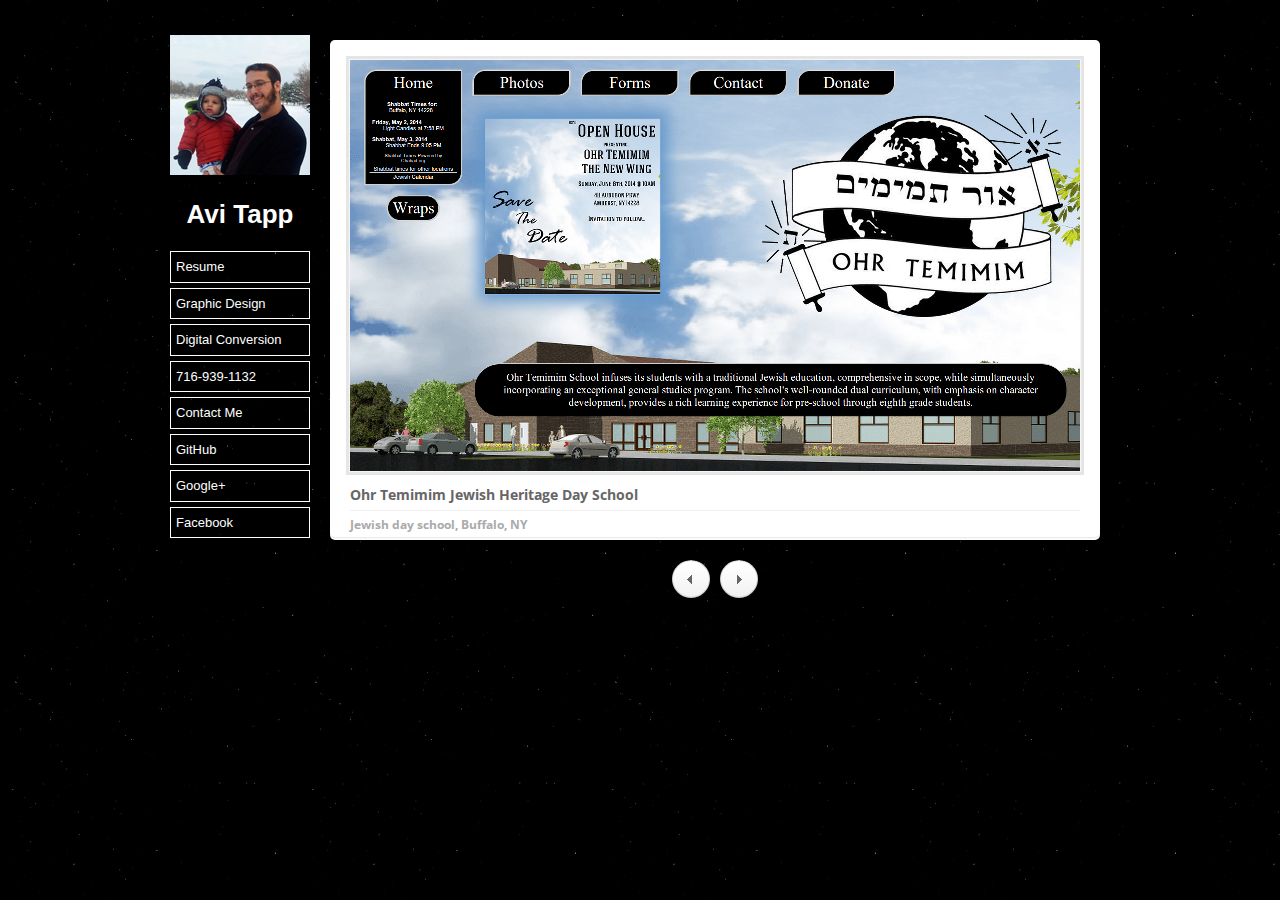
==== index.html @ eca0aeeb "Moved stuff over from A Tapp Creation Repo" ====
<!DOCTYPE html>
<html lang="en">
	<head>
		<link href='http://fonts.googleapis.com/css?family=Open+Sans+Condensed:700,300' rel='stylesheet' type='text/css' />
		<link rel="stylesheet" type="text/css" href="css/personal.css">
		<link rel="stylesheet" type="text/css" href="css/windy.css">
		<noscript><link rel="stylesheet" type="text/css" href="css/noJS.css" /></noscript>
		<script type="text/javascript" src="js/modernizr.custom.79639.js"></script>
		<script async>
			(function(i,s,o,g,r,a,m){i['GoogleAnalyticsObject']=r;i[r]=i[r]||function(){
			(i[r].q=i[r].q||[]).push(arguments)},i[r].l=1*new Date();a=s.createElement(o),
			m=s.getElementsByTagName(o)[0];a.async=1;a.src=g;m.parentNode.insertBefore(a,m)
			})(window,document,'script','//www.google-analytics.com/analytics.js','ga');

			ga('create', 'UA-46133056-1', 'andrewtapp.com');
			ga('require', 'displayfeatures');
			ga('send', 'pageview');
			</script>
	</head>
	<body class="container_12">
		<div class="grid_2">
			<img id="face" src="img/face.png">
			<h1 style="margin-top:20px">Avi Tapp</h1>
			<div class="button"><a href="docs/andrewTappResume.pdf" target="_blank">Resume</a></div>
			<div class="button"><a href="graphicDesign.html">Graphic Design</a></div>
			<div class="button"><a href="digitalConversion.html">Digital Conversion</a></div>
			<div class="button">716-939-1132</div>
			<div class="button"><a href="contact.html">Contact Me</a></div>
			<div class="button"><a href="http://goo.gl/nzzRv4" target="_blank">GitHub</a></div>
			<div class="button"><a href="http://goo.gl/ujoPPo" target="_blank">Google+</a></div>
			<div class="button"><a href="http://goo.gl/vteVsX" target="_blank">Facebook</a></div>
			<!--div class="button"><a href="private.html">Private</a></div-->
		</div>
		<div class="grid_10">
			<div class="container">
				<section class="main">
					<div class="windy-demo">
						<ul id="wi-el" class="wi-container">
							<!--li><iframe width="548" height="411" src="//www.youtube.com/embed/BRP77xAKAnA?rel=0&controls=0&modestbranding=1&showinfo=0" frameborder="0" allowfullscreen></iframe><h4>Testing</h4><p>1, 2, 3</p></li-->
							<li><a href="http://www.ohrtemimimschool.com"><img src="img/ohrTemimim.png" alt="Ohr Temimim"/></a><h4>Ohr Temimim Jewish Heritage Day School</h4><p>Jewish day school, Buffalo, NY</p></li>
							<li><a href="purim@saranac/index.php"><img src="img/saranac.png" alt="Saranac Synagogue"/></a><h4>Saranac Synagogue</h4><p>Jewish Synagogue and Yeshiva, Buffalo, NY</p></li>
							<li><a href="altfinefoods/index.html"><img src="img/aff.png" alt="Alt Fine Foods"/></a><h4>Alt Fine Foods, Inc.</h4><p>Kosher catering, Buffalo, NY</p></li>
							<li><a href="adunder/index.html"><img src="img/adunder.png" alt="Adunder Designs"/></a><h4>Adunder Designs</h4><p>Event planning and related services, Buffalo, NY</p></li>
						</ul>
						<nav>
							<span id="nav-prev">prev</span>
							<span id="nav-next">next</span>
						</nav>
					</div>
				</section>
			</div>
			<script type="text/javascript" src="http://ajax.googleapis.com/ajax/libs/jquery/1.8.2/jquery.min.js"></script>
			<script type="text/javascript" src="js/jquery.windy.js"></script>
			<script type="text/javascript">	
				$(function() {

					var $el = $( '#wi-el' ),
						windy = $el.windy(),
						allownavnext = false,
						allownavprev = false;

					$( '#nav-prev' ).on( 'mousedown', function( event ) {

						allownavprev = true;
						navprev();
					
					} ).on( 'mouseup mouseleave', function( event ) {

						allownavprev = false;
					
					} );

					$( '#nav-next' ).on( 'mousedown', function( event ) {

						allownavnext = true;
						navnext();
					
					} ).on( 'mouseup mouseleave', function( event ) {

						allownavnext = false;
					
					} );

					function navnext() {
						if( allownavnext ) {
							windy.next();
							setTimeout( function() {	
								navnext();
							}, 150 );
						}
					}
					
					function navprev() {
						if( allownavprev ) {
							windy.prev();
							setTimeout( function() {	
								navprev();
							}, 150 );
						}
					}

				});
			</script>
		</div>
	</body>
</html>
---- css/personal.css ----
a,abbr,acronym,address,applet,article,aside,audio,b,big,blockquote,body,canvas,caption,center,cite,code,dd,del,details,dfn,dialog,div,dl,dt,em,embed,fieldset,figcaption,figure,font,footer,form,h1,h2,h3,h4,h5,h6,header,hgroup,hr,html,i,iframe,img,ins,kbd,label,legend,li,main,mark,menu,meter,nav,object,ol,output,p,pre,progress,q,rp,rt,ruby,s,samp,section,small,span,strike,strong,sub,summary,sup,table,tbody,td,tfoot,th,thead,time,tr,tt,u,ul,var,video,xmp{border:0;margin:0;padding:0;font-size:100%}body,html{height:100%}article,aside,details,figcaption,figure,footer,header,hgroup,main,menu,nav,section{display:block}b,strong{font-weight:700}img{color:transparent;font-size:0;vertical-align:middle;-ms-interpolation-mode:bicubic}li{display:list-item}table{border-collapse:collapse;border-spacing:0}caption,td,th{font-weight:400;vertical-align:top;text-align:left}q{quotes:none}q:after,q:before{content:"";content:none}small,sub,sup{font-size:75%}sub,sup{line-height:0;position:relative;vertical-align:baseline}sub{bottom:-.25em}sup{top:-.5em}svg{overflow:hidden}body{font:13px/1.5 "Helvetica Neue",Arial,"Liberation Sans",FreeSans,sans-serif}code,pre{font-family:"DejaVu Sans Mono",Menlo,Consolas,monospace}hr{border:0 solid #ccc;border-top-width:1px;clear:both;height:0}h1{font-size:25px}h2{font-size:23px}h3{font-size:21px}h4{font-size:19px}h5{font-size:17px}h6{font-size:15px}ol{list-style:decimal}ul{list-style:disc}li{margin-left:30px}address,dl,fieldset,figure,h1,h2,h3,h4,h5,h6,hr,ol,p,pre,table,ul{margin-bottom:20px}body{min-width:960px}.container_12{margin-left:auto;margin-right:auto;width:960px}.grid_1,.grid_10,.grid_11,.grid_12,.grid_2,.grid_3,.grid_4,.grid_5,.grid_6,.grid_7,.grid_8,.grid_9{display:inline;float:left;position:relative;margin-left:10px;margin-right:10px}.pull_1,.pull_10,.pull_11,.pull_12,.pull_2,.pull_3,.pull_4,.pull_5,.pull_6,.pull_7,.pull_8,.pull_9,.push_1,.push_10,.push_11,.push_12,.push_2,.push_3,.push_4,.push_5,.push_6,.push_7,.push_8,.push_9{position:relative}.alpha{margin-left:0}.omega{margin-right:0}.container_12 .grid_1{width:60px}.container_12 .grid_2{width:140px}.container_12 .grid_3{width:220px}.container_12 .grid_4{width:300px}.container_12 .grid_5{width:380px}.container_12 .grid_6{width:460px}.container_12 .grid_7{width:540px}.container_12 .grid_8{width:620px}.container_12 .grid_9{width:700px}.container_12 .grid_10{width:780px}.container_12 .grid_11{width:860px}.container_12 .grid_12{width:940px}.container_12 .prefix_1{padding-left:80px}.container_12 .prefix_2{padding-left:160px}.container_12 .prefix_3{padding-left:240px}.container_12 .prefix_4{padding-left:320px}.container_12 .prefix_5{padding-left:400px}.container_12 .prefix_6{padding-left:480px}.container_12 .prefix_7{padding-left:560px}.container_12 .prefix_8{padding-left:640px}.container_12 .prefix_9{padding-left:720px}.container_12 .prefix_10{padding-left:800px}.container_12 .prefix_11{padding-left:880px}.container_12 .suffix_1{padding-right:80px}.container_12 .suffix_2{padding-right:160px}.container_12 .suffix_3{padding-right:240px}.container_12 .suffix_4{padding-right:320px}.container_12 .suffix_5{padding-right:400px}.container_12 .suffix_6{padding-right:480px}.container_12 .suffix_7{padding-right:560px}.container_12 .suffix_8{padding-right:640px}.container_12 .suffix_9{padding-right:720px}.container_12 .suffix_10{padding-right:800px}.container_12 .suffix_11{padding-right:880px}.container_12 .push_1{left:80px}.container_12 .push_2{left:160px}.container_12 .push_3{left:240px}.container_12 .push_4{left:320px}.container_12 .push_5{left:400px}.container_12 .push_6{left:480px}.container_12 .push_7{left:560px}.container_12 .push_8{left:640px}.container_12 .push_9{left:720px}.container_12 .push_10{left:800px}.container_12 .push_11{left:880px}.container_12 .pull_1{left:-80px}.container_12 .pull_2{left:-160px}.container_12 .pull_3{left:-240px}.container_12 .pull_4{left:-320px}.container_12 .pull_5{left:-400px}.container_12 .pull_6{left:-480px}.container_12 .pull_7{left:-560px}.container_12 .pull_8{left:-640px}.container_12 .pull_9{left:-720px}.container_12 .pull_10{left:-800px}.container_12 .pull_11{left:-880px}.clear{clear:both;display:block;overflow:hidden;visibility:hidden;width:0;height:0}.clearfix:after,.clearfix:before{content:'\0020';display:block;overflow:hidden;visibility:hidden;width:0;height:0}.clearfix:after{clear:both}.clearfix{zoom:1}body{background:url(../img/bg.jpg) top left #DDD;color:#fff}a:active,a:hover,a:link,a:visited{text-decoration:none;color:#fff}.button{border:1px solid #fff;margin:5px 0;padding:5px}h1{text-align:center}#face{width:100%;height:100%;margin-top:25%}.hiding{display:none}.container_12 .grid_11 h4{margin:10px 0 30px;float:left;padding:0 20px}#brookMessage,#brookName{width:230px}.container_12 .grid_11 form{float:left}#brookSubmit{float:right}.weeklyVideo{margin-top:20px}#abbas60th{list-style:none;text-align:center;padding-top:42px}#abbas60th li{margin-left:0}#abbaFace{width:55px;position:absolute;left:0}#imaFace{width:55px;position:absolute;right:0}#archives{list-style:hebrew;text-align:center}#archives li{text-align:left}.weeklyVideo fieldset{border:2px dotted #fff}
---- css/windy.css ----
ul.wi-container{width:770px;height:490px;margin:0 auto 30px;position:relative;padding:0;list-style-type:none;-webkit-perspective:1400px;-moz-perspective:1400px;-ms-perspective:1400px;-o-perspective:1400px;perspective:1400px}ul.wi-container li{width:100%;height:100%;display:none;margin:0;position:absolute;top:0;left:0;background:#fff;padding:20px;pointer-events:auto}ul.wi-container li.wi-move{pointer-events:none;-webkit-transition:-webkit-transform 600ms ease,opacity 600ms ease,left 600ms ease,top 600ms ease;-moz-transition:-moz-transform 600ms ease,opacity 600ms ease,left 600ms ease,top 600ms ease;-o-transition:-o-transform 600ms ease,opacity 600ms ease,left 600ms ease,top 600ms ease;-ms-transition:-ms-transform 600ms ease,opacity 600ms ease,left 600ms ease,top 600ms ease;transition:transform 600ms ease,opacity 600ms ease,left 600ms ease,top 600ms ease}article,aside,details,figcaption,figure,footer,header,hgroup,nav,section,summary{display:block}audio,canvas,video{display:inline-block;*display:inline;*zoom:1}audio:not([controls]){display:none;height:0}[hidden]{display:none}html{font-size:100%;-webkit-text-size-adjust:100%;-ms-text-size-adjust:100%}html,button,input,select,textarea{font-family:sans-serif}body{margin:0}a:focus{outline:thin dotted}a:hover,a:active{outline:0}h1{font-size:2em;margin:.67em 0}h2{font-size:1.5em;margin:.83em 0}h3{font-size:1.17em;margin:1em 0}h4{font-size:1em;margin:1.33em 0}h5{font-size:.83em;margin:1.67em 0}h6{font-size:.75em;margin:2.33em 0}abbr[title]{border-bottom:1px dotted}b,strong{font-weight:700}blockquote{margin:1em 40px}dfn{font-style:italic}mark{background:#ff0;color:#000}p,pre{margin:1em 0}pre,code,kbd,samp{font-family:monospace,serif;_font-family:'courier new',monospace;font-size:1em}pre{white-space:pre;white-space:pre-wrap;word-wrap:break-word}q{quotes:none}q:before,q:after{content:'';content:none}small{font-size:75%}sub,sup{font-size:75%;line-height:0;position:relative;vertical-align:baseline}sup{top:-.5em}sub{bottom:-.25em}dl,menu,ol,ul{margin:1em 0}dd{margin:0 0 0 40px}menu,ol,ul{padding:0 0 0 40px}nav ul,nav ol{list-style:none;list-style-image:none}img{border:0;-ms-interpolation-mode:bicubic}svg:not(:root){overflow:hidden}figure{margin:0;-webkit-margin-before:0;-webkit-margin-after:0;-webkit-margin-start:0;-webkit-margin-end:0}form{margin:0}fieldset{border:1px solid silver;margin:0 2px;padding:.35em .625em .75em}legend{border:0;padding:0;white-space:normal;*margin-left:-7px}button,input,select,textarea{font-size:100%;margin:0;vertical-align:baseline;*vertical-align:middle}button,input{line-height:normal}button,input[type=button],input[type=reset],input[type=submit]{cursor:pointer;-webkit-appearance:button;*overflow:visible}button[disabled],input[disabled]{cursor:default}input[type=checkbox],input[type=radio]{box-sizing:border-box;padding:0;*height:13px;*width:13px}input[type=search]{-webkit-appearance:textfield;-moz-box-sizing:content-box;-webkit-box-sizing:content-box;box-sizing:content-box}input[type=search]::-webkit-search-decoration,input[type=search]::-webkit-search-cancel-button{-webkit-appearance:none}button::-moz-focus-inner,input::-moz-focus-inner{border:0;padding:0}textarea{overflow:auto;vertical-align:top}table{border-collapse:collapse;border-spacing:0}*{-moz-box-sizing:border-box;-webkit-box-sizing:border-box;box-sizing:border-box}section{font-family:'Open Sans Condensed','Arial Narrow',serif;background:#ddd url(../img/bg.jpg) repeat top left;font-weight:400;font-size:15px;-webkit-font-smoothing:antialiased;overflow-y:auto;overflow-x:hidden}a{color:#555;text-decoration:none}.container{width:770px;position:relative}.main{width:770px;margin:0 auto;position:relative}.container >header{margin:10px;padding:20px 10px 10px;position:relative;display:block;text-shadow:1px 1px 1px rgba(0,0,0,.2);text-align:center}.container >header h1{font-size:36px;line-height:36px;margin:0;position:relative;font-weight:300;color:#666;text-shadow:1px 1px 1px rgba(255,255,255,.7)}.container >header h2{font-size:14px;font-weight:300;margin:0;padding:15px 0 5px;color:#888;font-family:Cambria,Georgia,serif;font-style:italic;text-shadow:1px 1px 1px rgba(255,255,255,.9)}.codrops-top{line-height:24px;font-size:11px;background:#fff;background:rgba(255,255,255,.5);text-transform:uppercase;z-index:9999;position:relative;font-family:Cambria,Georgia,serif;box-shadow:1px 0 2px rgba(0,0,0,.2)}.codrops-top:before,.codrops-top:after{content:" ";display:table}.codrops-top:after{clear:both}.codrops-top{*zoom:1}.codrops-top a{padding:0 10px;letter-spacing:1px;color:#333;display:inline-block}.codrops-top a:hover{background:rgba(255,255,255,.6)}.codrops-top span.right{float:right}.codrops-top span.right a{float:left;display:block}.codrops-demos{text-align:center;display:block;line-height:30px;padding:5px 0}.codrops-demos a{display:inline-block;margin:0 4px;padding:0 6px;color:#aaa;line-height:20px;font-size:13px;text-shadow:1px 1px 1px #fff;border:1px solid #fff;background:#fff;background:-moz-linear-gradient(top,#fff 0,#f6f6f6 47%,#ededed 100%);background:-webkit-gradient(linear,left top,left bottom,color-stop(0%,#fff),color-stop(47%,#f6f6f6),color-stop(100%,#ededed));background:-webkit-linear-gradient(top,#fff 0,#f6f6f6 47%,#ededed 100%);background:-o-linear-gradient(top,#fff 0,#f6f6f6 47%,#ededed 100%);background:-ms-linear-gradient(top,#fff 0,#f6f6f6 47%,#ededed 100%);background:linear-gradient(top,#fff 0,#f6f6f6 47%,#ededed 100%);filter:progid:DXImageTransform.Microsoft.gradient(startColorstr='#ffffff', endColorstr='#ededed', GradientType=0);box-shadow:0 1px 1px rgba(0,0,0,.1)}.codrops-demos a:hover{color:#333;background:#fff}.codrops-demos a:active{background:#fff}.codrops-demos a.current-demo,.codrops-demos a.current-demo:hover{background:#f0f0f0;border-color:#d9d9d9;color:#aaa;box-shadow:0 1px 1px rgba(255,255,255,.7);filter:progid:DXImageTransform.Microsoft.gradient(startColorstr='#f6f6f6', endColorstr='#f6f6f6', GradientType=0)}p.info{font-family:Cambria,Georgia,serif;font-style:italic;color:#666;text-shadow:0 1px 0 rgba(255,255,255,.9);padding:20px;display:block;clear:both;text-align:center;width:240px;margin:0 auto}.windy-demo{width:770px;margin:40px auto;color:#aaa}.windy-demo ul.wi-container{border-radius:5px}.windy-demo ul.wi-container::before,.windy-demo ul.wi-container::after{content:'';width:100%;height:100%;position:absolute;background:#fff;left:0;box-shadow:0 1px 2px rgba(0,0,0,.1);border-radius:5px}.windy-demo ul.wi-container::before{top:10px;z-index:-2;box-shadow:0 5px 5px rgba(0,0,0,.2)}.windy-demo ul.wi-container::after{top:7px;z-index:-1}.windy-demo h4{color:#666;font-size:14px;padding:8px 0 5px;margin:5px 0;border-bottom:1px solid #f0f0f0}.windy-demo p{font-size:12px;font-weight:700;padding:0;margin:0}.windy-demo ul.wi-container li{border-radius:5px;-webkit-user-select:none;-khtml-user-select:none;-moz-user-select:none;-ms-user-select:none;user-select:none}.windy-demo li img{display:block;margin:0 auto;max-width:100%;box-shadow:0 0 1px 1px rgba(255,255,255,.6),0 0 0 4px rgba(0,0,0,.1)}.windy-demo nav{position:relative;width:96px;margin:0 auto}.windy-demo nav span{width:40px;height:40px;margin:0 4px;float:left;background:url(../img/nav.png) no-repeat 100% 0;text-indent:-9000px;cursor:pointer;border-radius:50%;box-shadow:0 2px 3px rgba(0,0,0,.5);-webkit-user-select:none;-khtml-user-select:none;-moz-user-select:none;-ms-user-select:none;user-select:none}.windy-demo nav span:first-child{background-position:0 0}.windy-demo nav span:active{box-shadow:0 1px 1px rgba(0,0,0,.3);background-position:100% 2px}.windy-demo nav span:first-child:active{background-position:0 2px}
---- css/noJS.css ----
ul.wi-container{width:auto;height:auto;margin:0 auto 30px;position:relative;padding:0;list-style-type:none}ul.wi-container li{width:auto;height:auto;display:block;margin:0 0 5px;position:relative}.windy-demo nav{display:none}
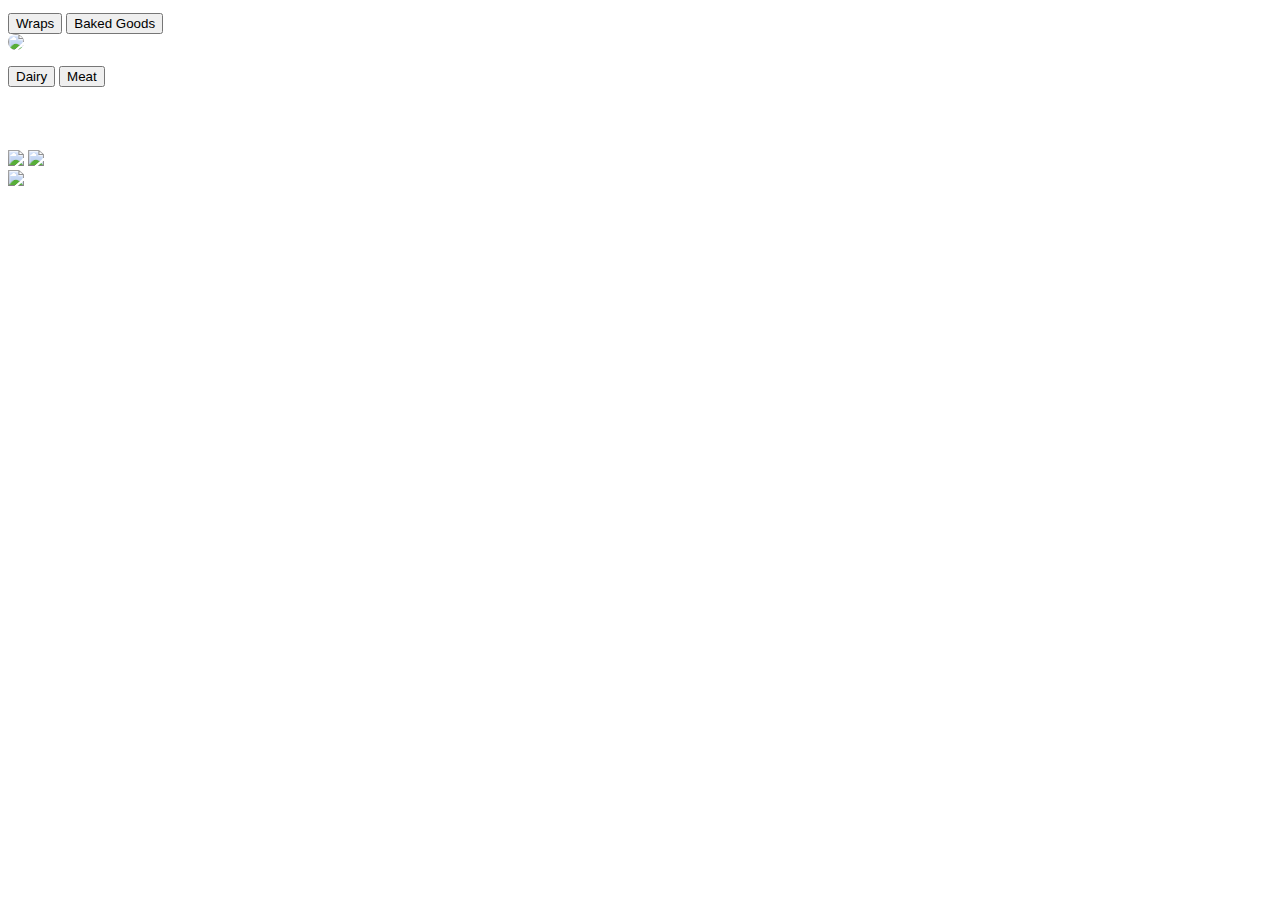
==== commit 7cff5004: "Created HTMLs" ====
--- a/index.html
+++ b/index.html
@@ -1,106 +1,55 @@
 <!DOCTYPE html>
 <html lang="en">
-	<head>
-		<link href='http://fonts.googleapis.com/css?family=Open+Sans+Condensed:700,300' rel='stylesheet' type='text/css' />
-		<link rel="stylesheet" type="text/css" href="css/personal.css">
-		<link rel="stylesheet" type="text/css" href="css/windy.css">
-		<noscript><link rel="stylesheet" type="text/css" href="css/noJS.css" /></noscript>
-		<script type="text/javascript" src="js/modernizr.custom.79639.js"></script>
-		<script async>
-			(function(i,s,o,g,r,a,m){i['GoogleAnalyticsObject']=r;i[r]=i[r]||function(){
-			(i[r].q=i[r].q||[]).push(arguments)},i[r].l=1*new Date();a=s.createElement(o),
-			m=s.getElementsByTagName(o)[0];a.async=1;a.src=g;m.parentNode.insertBefore(a,m)
-			})(window,document,'script','//www.google-analytics.com/analytics.js','ga');
+<head>
 
-			ga('create', 'UA-46133056-1', 'andrewtapp.com');
-			ga('require', 'displayfeatures');
-			ga('send', 'pageview');
-			</script>
-	</head>
-	<body class="container_12">
-		<div class="grid_2">
-			<img id="face" src="img/face.png">
-			<h1 style="margin-top:20px">Avi Tapp</h1>
-			<div class="button"><a href="docs/andrewTappResume.pdf" target="_blank">Resume</a></div>
-			<div class="button"><a href="graphicDesign.html">Graphic Design</a></div>
-			<div class="button"><a href="digitalConversion.html">Digital Conversion</a></div>
-			<div class="button">716-939-1132</div>
-			<div class="button"><a href="contact.html">Contact Me</a></div>
-			<div class="button"><a href="http://goo.gl/nzzRv4" target="_blank">GitHub</a></div>
-			<div class="button"><a href="http://goo.gl/ujoPPo" target="_blank">Google+</a></div>
-			<div class="button"><a href="http://goo.gl/vteVsX" target="_blank">Facebook</a></div>
-			<!--div class="button"><a href="private.html">Private</a></div-->
-		</div>
-		<div class="grid_10">
-			<div class="container">
-				<section class="main">
-					<div class="windy-demo">
-						<ul id="wi-el" class="wi-container">
-							<!--li><iframe width="548" height="411" src="//www.youtube.com/embed/BRP77xAKAnA?rel=0&controls=0&modestbranding=1&showinfo=0" frameborder="0" allowfullscreen></iframe><h4>Testing</h4><p>1, 2, 3</p></li-->
-							<li><a href="http://www.ohrtemimimschool.com"><img src="img/ohrTemimim.png" alt="Ohr Temimim"/></a><h4>Ohr Temimim Jewish Heritage Day School</h4><p>Jewish day school, Buffalo, NY</p></li>
-							<li><a href="purim@saranac/index.php"><img src="img/saranac.png" alt="Saranac Synagogue"/></a><h4>Saranac Synagogue</h4><p>Jewish Synagogue and Yeshiva, Buffalo, NY</p></li>
-							<li><a href="altfinefoods/index.html"><img src="img/aff.png" alt="Alt Fine Foods"/></a><h4>Alt Fine Foods, Inc.</h4><p>Kosher catering, Buffalo, NY</p></li>
-							<li><a href="adunder/index.html"><img src="img/adunder.png" alt="Adunder Designs"/></a><h4>Adunder Designs</h4><p>Event planning and related services, Buffalo, NY</p></li>
-						</ul>
-						<nav>
-							<span id="nav-prev">prev</span>
-							<span id="nav-next">next</span>
-						</nav>
-					</div>
-				</section>
-			</div>
-			<script type="text/javascript" src="http://ajax.googleapis.com/ajax/libs/jquery/1.8.2/jquery.min.js"></script>
-			<script type="text/javascript" src="js/jquery.windy.js"></script>
-			<script type="text/javascript">	
-				$(function() {
+<!-- Basic Page Needs –––––––––––––––––––––––––––––––––––––––––––––––––– -->
+  <meta charset="utf-8">
+  <title>Your page title here :)</title>
+  <meta name="description" content="">
+  <meta name="author" content="">
 
-					var $el = $( '#wi-el' ),
-						windy = $el.windy(),
-						allownavnext = false,
-						allownavprev = false;
+<!-- Mobile Specific Metas –––––––––––––––––––––––––––––––––––––––––––––––––– -->
+  <meta name="viewport" content="width=device-width, initial-scale=1">
 
-					$( '#nav-prev' ).on( 'mousedown', function( event ) {
+<!-- FONT –––––––––––––––––––––––––––––––––––––––––––––––––– -->
+  <link href="//fonts.googleapis.com/css?family=Raleway:400,300,600" rel="stylesheet" type="text/css">
 
-						allownavprev = true;
-						navprev();
-					
-					} ).on( 'mouseup mouseleave', function( event ) {
+<!-- CSS –––––––––––––––––––––––––––––––––––––––––––––––––– -->
+  <link rel="stylesheet" href="css/normalize.css">
+  <link rel="stylesheet" href="css/index.css">
 
-						allownavprev = false;
-					
-					} );
+<!-- Favicon –––––––––––––––––––––––––––––––––––––––––––––––––– -->
+  <link rel="icon" type="image/png" href="images/favicon.png">
 
-					$( '#nav-next' ).on( 'mousedown', function( event ) {
+</head>
+<body>
 
-						allownavnext = true;
-						navnext();
-					
-					} ).on( 'mouseup mouseleave', function( event ) {
+<!-- Primary Page Layout –––––––––––––––––––––––––––––––––––––––––––––––––– -->
+  <div class="container">
+    <div class="row" style="margin-top:1%">
+      <nav class="five columns" style="margin-top:1%">
+        <div class="row">
+          <a href="wraps.html"><button class="green" id="wraps">Wraps</button></a>
+          <a href="bakery.html"><button href="bakery.html" class="white" id="bakedGoods">Baked Goods</button></a></div>
+      </nav>
+      <div class="two columns">
+        <a href="index.html"><img href="index.html" src="images/logo.jpg" width="100%" style="border-radius:50%"></a>
+      </div>
+      <nav class="five columns" style="margin-top:1%">
+        <div class="row">
+          <a href="dairy.html"><button href="dairy.html" class="blue" id="dairy">Dairy</button></a>
+          <a href="meat.html"><button href="meat.html" class="red" id="meat">Meat</button></a></div>
+      </nav>
+    </div>
+    <div class="row" style="margin-top:5%">
+      <img src="images/Kosher.png" id="kosher">
+      <img width="100%" src="images/header.png">
+    </div>
+    <div class="row">
+      <img src="images/placeholder.png" class="u-full-width" style="height:300px">
+    </div>
 
-						allownavnext = false;
-					
-					} );
-
-					function navnext() {
-						if( allownavnext ) {
-							windy.next();
-							setTimeout( function() {	
-								navnext();
-							}, 150 );
-						}
-					}
-					
-					function navprev() {
-						if( allownavprev ) {
-							windy.prev();
-							setTimeout( function() {	
-								navprev();
-							}, 150 );
-						}
-					}
-
-				});
-			</script>
-		</div>
-	</body>
-</html>+  </div>
+<!-- End Document –––––––––––––––––––––––––––––––––––––––––––––––––– -->
+</body>
+</html>
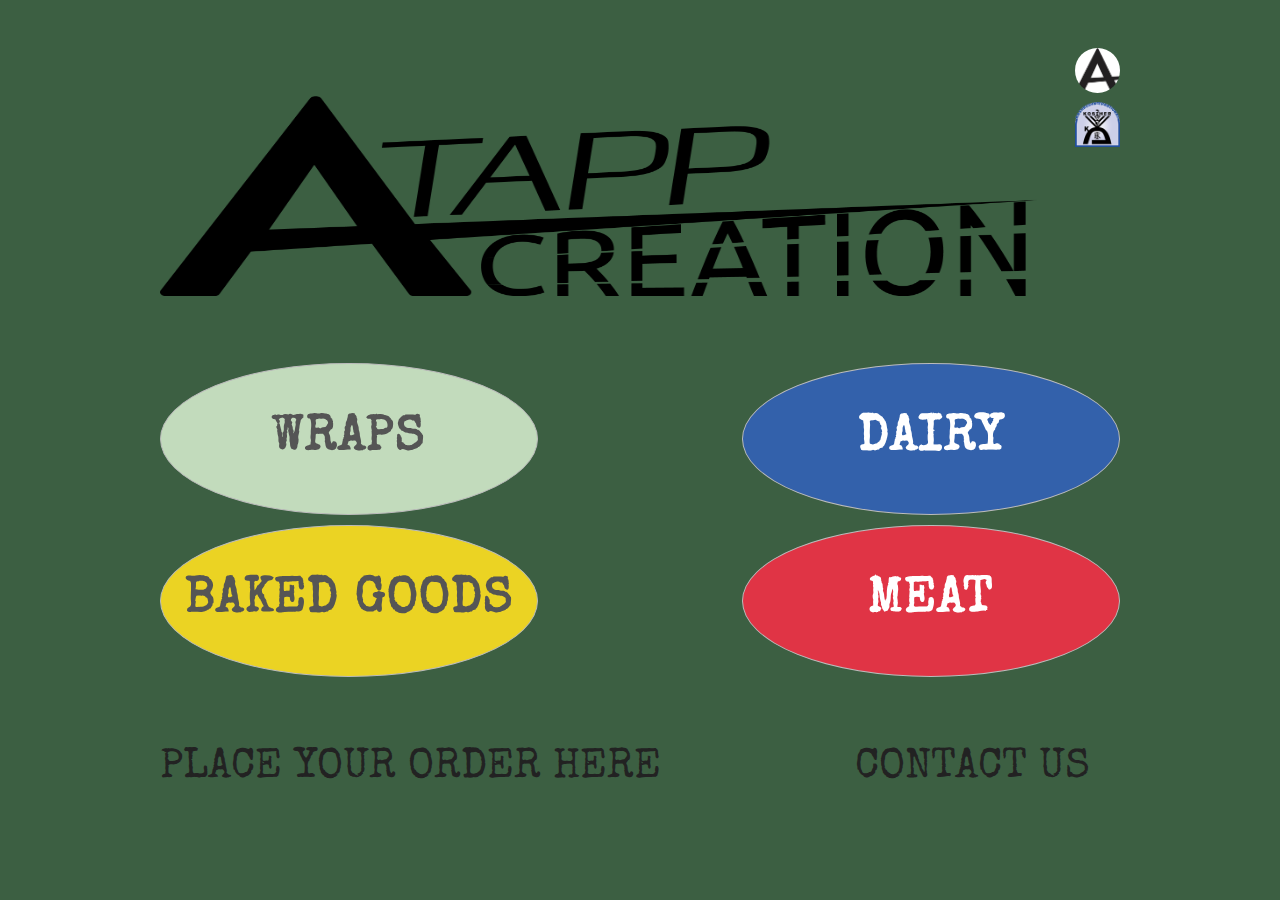
==== commit 3a1e3932: "Made changes according to Designer's Notes" ====
--- a/index.html
+++ b/index.html
@@ -25,15 +25,24 @@
 <body>
 
 <!-- Primary Page Layout –––––––––––––––––––––––––––––––––––––––––––––––––– -->
-  <div class="container">
+  <div class="container" style="font-family:specialElite">
+    
+    <div class="row" style="margin-top:5%">
+      <img class="eleven columns" src="images/header.png" style="height:200px;margin-bottom:5%;margin-top:5%">
+      <div class="one column">
+        <a href="index.html"><img href="index.html" src="images/logo.jpg" style="border-radius:50%;width:100%"></a>
+        <a href="http://www.KashrusInternational.com"><img src="images/Kosher.png" style="width:100%"></a>
+      </div>
+    </div>
+    
     <div class="row" style="margin-top:1%">
       <nav class="five columns" style="margin-top:1%">
         <div class="row">
           <a href="wraps.html"><button class="green" id="wraps">Wraps</button></a>
-          <a href="bakery.html"><button href="bakery.html" class="white" id="bakedGoods">Baked Goods</button></a></div>
+          <a href="bakery.html"><button href="bakery.html" class="yellow" id="bakedGoods">Baked Goods</button></a></div>
       </nav>
       <div class="two columns">
-        <a href="index.html"><img href="index.html" src="images/logo.jpg" width="100%" style="border-radius:50%"></a>
+        <img class="hidden" src="images/placeholder.png" style="width:100%">
       </div>
       <nav class="five columns" style="margin-top:1%">
         <div class="row">
@@ -41,12 +50,10 @@
           <a href="meat.html"><button href="meat.html" class="red" id="meat">Meat</button></a></div>
       </nav>
     </div>
-    <div class="row" style="margin-top:5%">
-      <img src="images/Kosher.png" id="kosher">
-      <img width="100%" src="images/header.png">
-    </div>
+    
     <div class="row">
-      <img src="images/placeholder.png" class="u-full-width" style="height:300px">
+      <p id="order" class="eight columns">PLACE YOUR ORDER HERE</p>
+      <p id="contact" class="four columns">CONTACT US</p>
     </div>
 
   </div>
--- a/css/index.css
+++ b/css/index.css
@@ -0,0 +1,47 @@
+html {background: #3c5f42;}
+
+.green {background: #c2dbbc;}
+
+.blue {background: #3361ab;color: #fff;}
+
+.red {background: #e03445;color: #fff;}
+
+.yellow {background: #ebd323;}
+
+.hidden {visibility: hidden;}
+
+button {
+  padding: 0;
+  width: 100%;
+  height: auto;
+  font-size: 50px;
+  line-height: 3.0;
+  border-radius: 50%;
+}
+
+nav {
+  text-align: center;
+  color: #3c5f42;
+}
+
+#kosher {
+  float: right;
+  margin-bottom: -100px;
+}
+
+
+#order {
+  font-size: 42px;
+  margin-top: 5%;
+}
+
+#contact {
+  text-align: center;
+  font-size: 42px;
+  margin-top: 5%;
+}
+
+@font-face {
+  font-family: 'specialElite';
+  src: url('/fonts/SPECIALELITE.TTF');
+}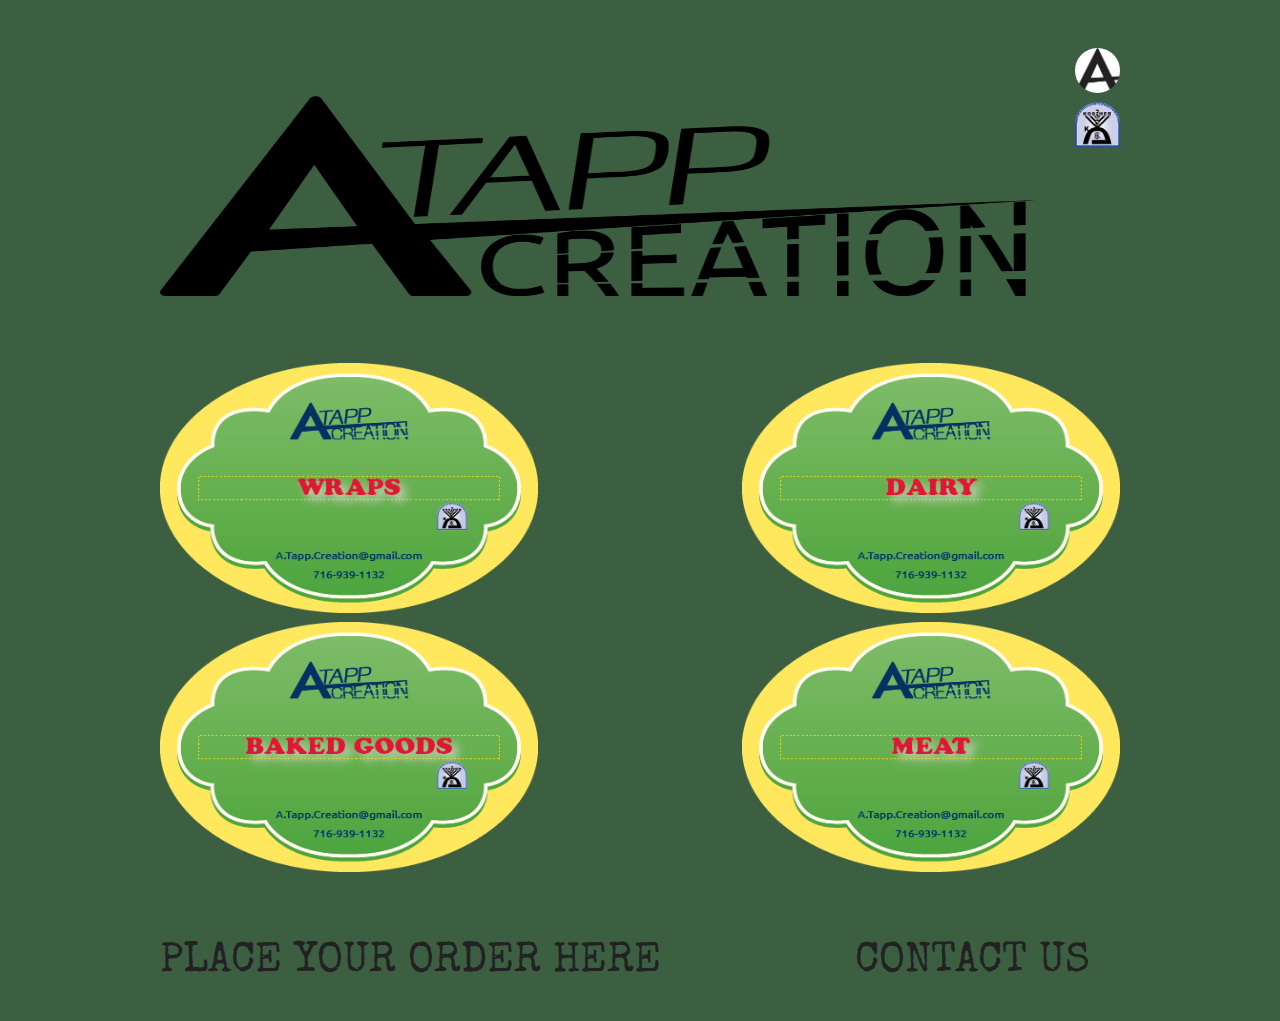
==== commit 269ea3e1: "Updated nav menus to new design reflecting Designer's Notes" ====
--- a/index.html
+++ b/index.html
@@ -12,7 +12,7 @@
   <meta name="viewport" content="width=device-width, initial-scale=1">
 
 <!-- FONT –––––––––––––––––––––––––––––––––––––––––––––––––– -->
-  <link href="//fonts.googleapis.com/css?family=Raleway:400,300,600" rel="stylesheet" type="text/css">
+<!--  <link href="//fonts.googleapis.com/css?family=Raleway:400,300,600" rel="stylesheet" type="text/css">-->
 
 <!-- CSS –––––––––––––––––––––––––––––––––––––––––––––––––– -->
   <link rel="stylesheet" href="css/normalize.css">
@@ -25,7 +25,7 @@
 <body>
 
 <!-- Primary Page Layout –––––––––––––––––––––––––––––––––––––––––––––––––– -->
-  <div class="container" style="font-family:specialElite">
+  <div class="container">
     
     <div class="row" style="margin-top:5%">
       <img class="eleven columns" src="images/header.png" style="height:200px;margin-bottom:5%;margin-top:5%">
@@ -38,16 +38,16 @@
     <div class="row" style="margin-top:1%">
       <nav class="five columns" style="margin-top:1%">
         <div class="row">
-          <a href="wraps.html"><button class="green" id="wraps">Wraps</button></a>
-          <a href="bakery.html"><button href="bakery.html" class="yellow" id="bakedGoods">Baked Goods</button></a></div>
+          <a href="wraps.html"><img src="images/btnWrap.png" style="width:100%;height:250px"></a>
+          <a href="bakery.html"><img src="images/btnBakedGoods.png" style="width:100%;height:250px"></a></div>
       </nav>
       <div class="two columns">
         <img class="hidden" src="images/placeholder.png" style="width:100%">
       </div>
       <nav class="five columns" style="margin-top:1%">
         <div class="row">
-          <a href="dairy.html"><button href="dairy.html" class="blue" id="dairy">Dairy</button></a>
-          <a href="meat.html"><button href="meat.html" class="red" id="meat">Meat</button></a></div>
+          <a href="dairy.html"><img src="images/btnDairy.png" style="width:100%;height:250px"></a>
+          <a href="meat.html"><img src="images/btnMeat.png" style="width:100%;height:250px"></a></div>
       </nav>
     </div>
     
--- a/css/index.css
+++ b/css/index.css
@@ -40,8 +40,3 @@
   font-size: 42px;
   margin-top: 5%;
 }
-
-@font-face {
-  font-family: 'specialElite';
-  src: url('/fonts/SPECIALELITE.TTF');
-}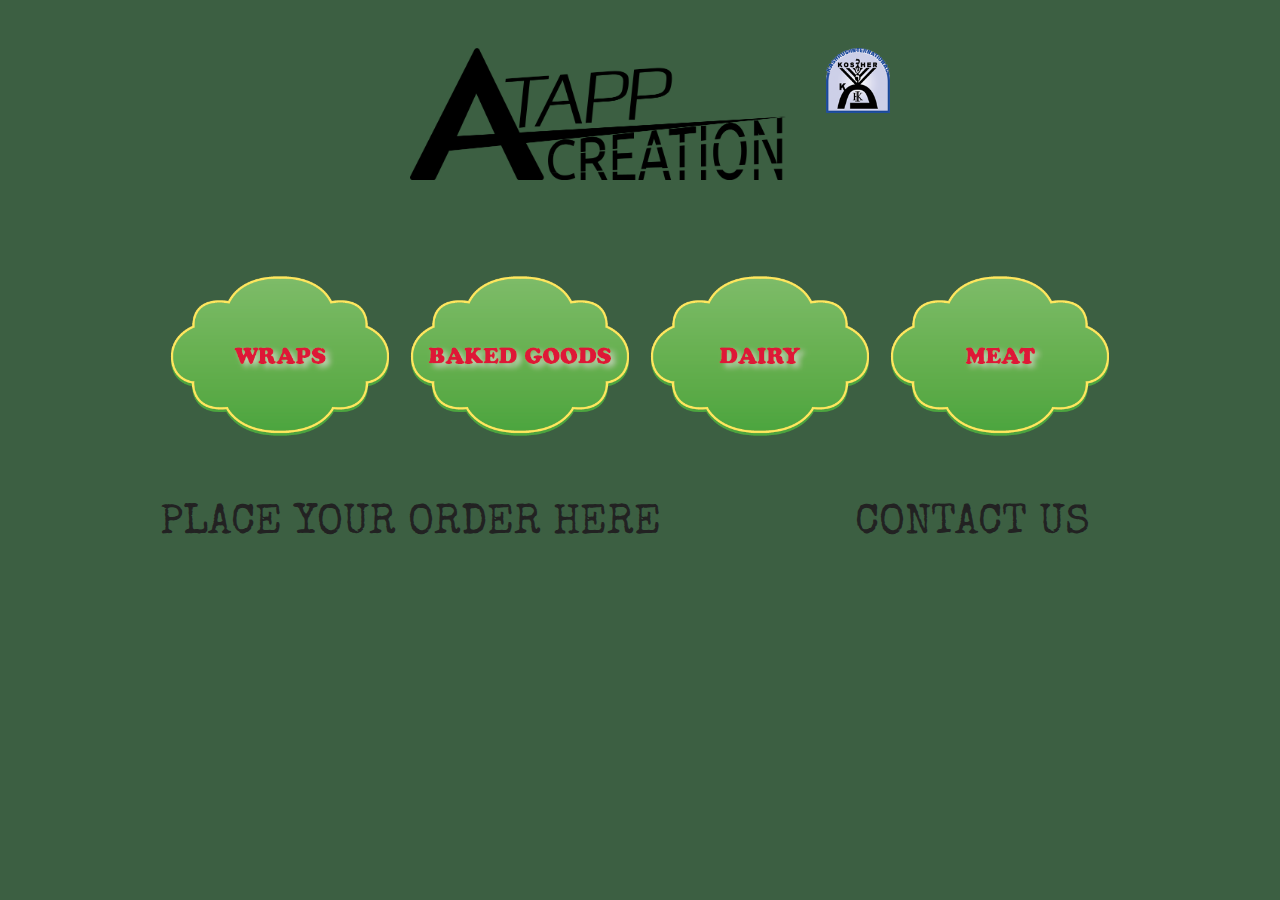
==== commit 85fc9008: "Rewrote index.html" ====
--- a/index.html
+++ b/index.html
@@ -28,29 +28,18 @@
   <div class="container">
     
     <div class="row" style="margin-top:5%">
-      <img class="eleven columns" src="images/header.png" style="height:200px;margin-bottom:5%;margin-top:5%">
-      <div class="one column">
-        <a href="index.html"><img href="index.html" src="images/logo.jpg" style="border-radius:50%;width:100%"></a>
-        <a href="http://www.KashrusInternational.com"><img src="images/Kosher.png" style="width:100%"></a>
-      </div>
+      <img class="three columns hidden" src="images/placeholder.png">
+      <img class="five columns" src="images/header.png">
+      <div class="three columns"><a href="http://www.KashrusInternational.com"><img class="one-third column" src="images/Kosher.png"></a></div>
     </div>
-    
-    <div class="row" style="margin-top:1%">
-      <nav class="five columns" style="margin-top:1%">
-        <div class="row">
-          <a href="wraps.html"><img src="images/btnWrap.png" style="width:100%;height:250px"></a>
-          <a href="bakery.html"><img src="images/btnBakedGoods.png" style="width:100%;height:250px"></a></div>
-      </nav>
-      <div class="two columns">
-        <img class="hidden" src="images/placeholder.png" style="width:100%">
-      </div>
-      <nav class="five columns" style="margin-top:1%">
-        <div class="row">
-          <a href="dairy.html"><img src="images/btnDairy.png" style="width:100%;height:250px"></a>
-          <a href="meat.html"><img src="images/btnMeat.png" style="width:100%;height:250px"></a></div>
-      </nav>
-    </div>
-    
+
+    <nav class="row" style="margin-top:1%">
+      <a href="wraps.html"><img class="one-quarter column" src="images/btnWrap.png"></a>
+      <a href="bakery.html"><img class="one-quarter column" src="images/btnBakedGoods.png"></a>
+      <a href="dairy.html"><img class="one-quarter column" src="images/btnDairy.png"></a>
+      <a href="meat.html"><img class="one-quarter column" src="images/btnMeat.png"></a>
+    </nav>
+
     <div class="row">
       <p id="order" class="eight columns">PLACE YOUR ORDER HERE</p>
       <p id="contact" class="four columns">CONTACT US</p>
